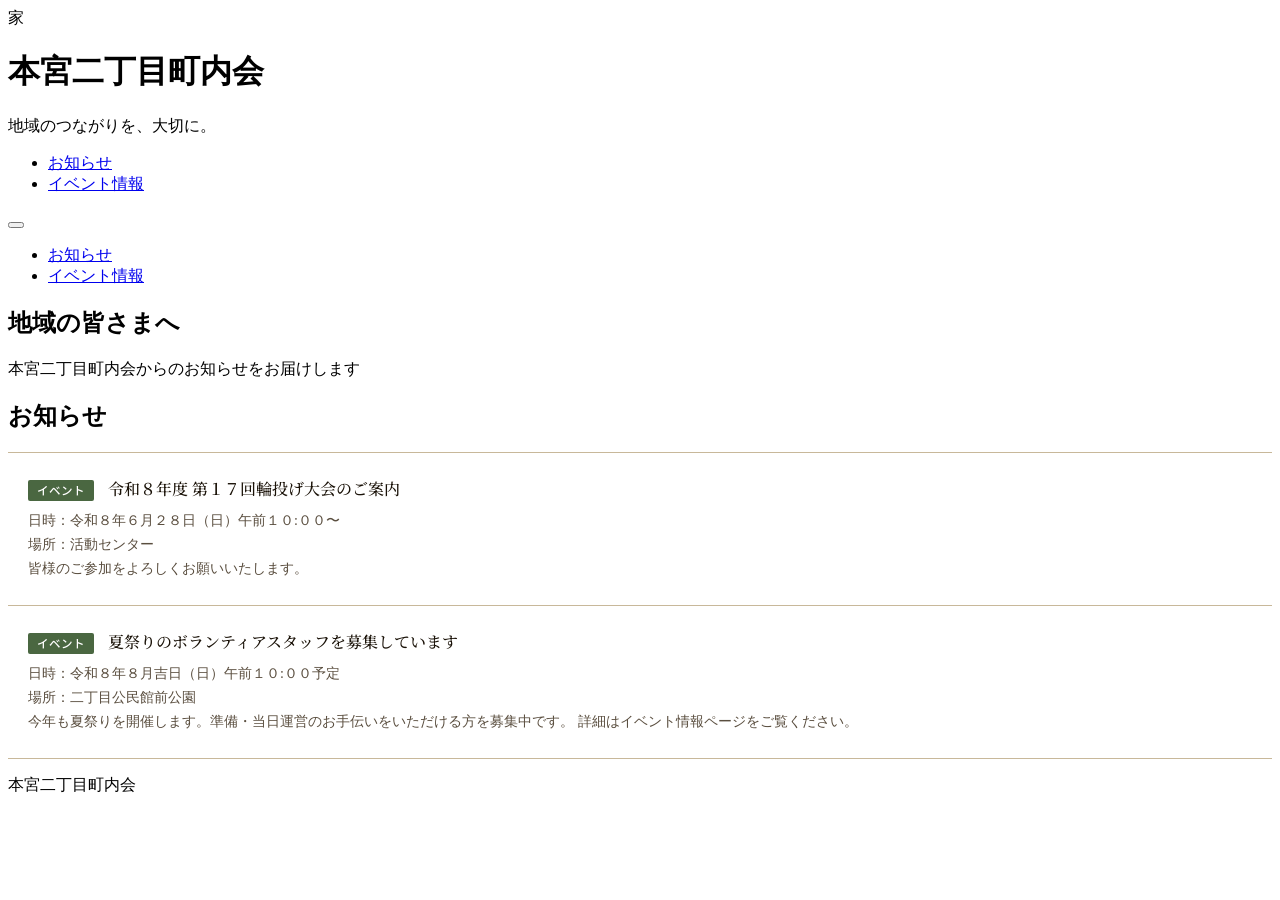
==== index.html @ 58e50c39 "Comment out footer contact and copyright information Comment out contact and copyright paragraphs in" ====
<!DOCTYPE html>
<html lang="ja">
<head>
  <meta charset="UTF-8">
  <meta name="viewport" content="width=device-width, initial-scale=1.0">
  <title>本宮二丁目町内会</title>
  <link rel="stylesheet" href="css/style.css">
  <link rel="preconnect" href="https://fonts.googleapis.com">
  <link href="https://fonts.googleapis.com/css2?family=Noto+Serif+JP:wght@400;500;700&family=Noto+Sans+JP:wght@400;500&display=swap" rel="stylesheet">
</head>
<body>

  <!-- ヘッダー -->
  <header class="site-header">
    <div class="header-inner">
      <div class="site-title">
        <span class="kamon">家</span>
        <div class="title-text">
          <h1>本宮二丁目町内会</h1>
          <p class="tagline">地域のつながりを、大切に。</p>
        </div>
      </div>
      <nav class="global-nav">
        <ul>
          <li><a href="index.html" class="active">お知らせ</a></li>
          <li><a href="events.html">イベント情報</a></li>
        </ul>
      </nav>
      <button class="hamburger" id="hamburger" aria-label="メニュー">
        <span></span><span></span><span></span>
      </button>
    </div>
  </header>

  <!-- モバイルナビ -->
  <nav class="mobile-nav" id="mobileNav">
    <ul>
      <li><a href="index.html">お知らせ</a></li>
      <li><a href="events.html">イベント情報</a></li>
    </ul>
  </nav>

  <!-- ヒーローセクション -->
  <section class="hero">
    <div class="hero-inner">
      <div class="hero-deco-line"></div>
      <h2 class="hero-title">地域の皆さまへ</h2>
      <p class="hero-sub">本宮二丁目町内会からのお知らせをお届けします</p>
      <div class="hero-deco-line"></div>
    </div>
  </section>

  <!-- メインコンテンツ -->
  <main class="main-content">
    <div class="container">

      <!-- お知らせ一覧 -->
      <section class="section">
        <h2 class="section-title"><span class="title-deco">お知らせ</span></h2>

        <div class="news-list">

          <!-- ★ここにお知らせを追加していきます★ -->

          <article style="padding: 24px 0; border-bottom: 1px solid #c8b89a; border-top: 1px solid #c8b89a;">
            <div style="padding-left: 20px; margin: 0; display: block; text-align: left;">
              <h3 style="font-family: 'Noto Serif JP', 'Yu Mincho', serif; font-size: 1rem; font-weight: 500; line-height: 1.5; margin: 0 0 8px 0; padding: 0;">
                <span style="background: #4a6741; color: #fff; font-size: 0.72rem; font-weight: 500; padding: 2px 9px; border-radius: 2px; display: inline-block; margin-right: 10px; font-family: 'Noto Sans JP', sans-serif;">イベント</span>
                <a href="events.html" style="color: #1a1208; text-decoration: none;">令和８年度 第１７回輪投げ大会のご案内</a>
              </h3>
              <p style="font-size: 0.88rem; color: #5a4e3f; line-height: 1.7; margin: 0; padding: 0;">
                日時：令和８年６月２８日（日）午前１０:００〜<br>
                場所：活動センター<br>
                皆様のご参加をよろしくお願いいたします。
              </p>
            </div>
          </article>

          <article style="padding: 24px 0; border-bottom: 1px solid #c8b89a;">
            <div style="padding-left: 20px; margin: 0; display: block; text-align: left;">
              <h3 style="font-family: 'Noto Serif JP', 'Yu Mincho', serif; font-size: 1rem; font-weight: 500; line-height: 1.5; margin: 0 0 8px 0; padding: 0;">
                <span style="background: #4a6741; color: #fff; font-size: 0.72rem; font-weight: 500; padding: 2px 9px; border-radius: 2px; display: inline-block; margin-right: 10px; font-family: 'Noto Sans JP', sans-serif;">イベント</span>
                <a href="events.html" style="color: #1a1208; text-decoration: none;">夏祭りのボランティアスタッフを募集しています</a>
              </h3>
              <p style="font-size: 0.88rem; color: #5a4e3f; line-height: 1.7; margin: 0; padding: 0;">
                日時：令和８年８月吉日（日）午前１０:００予定<br>
                場所：二丁目公民館前公園<br>
                今年も夏祭りを開催します。準備・当日運営のお手伝いをいただける方を募集中です。
                詳細はイベント情報ページをご覧ください。
              </p>
            </div>
          </article>
          

        </div><!-- /.news-list -->
      </section>

    </div><!-- /.container -->
  </main>

  <!-- フッター -->
  <footer class="site-footer">
    <div class="footer-inner">
      <p class="footer-name">本宮二丁目町内会</p>
      <!-- <p class="footer-contact">お問い合わせ：chonaikai@example.com</p> -->
      <!-- <p class="footer-copy">&copy; 2020 本宮二丁目町内会</p> -->
    </div>
  </footer>

  <script src="js/main.js"></script>
</body>
</html>
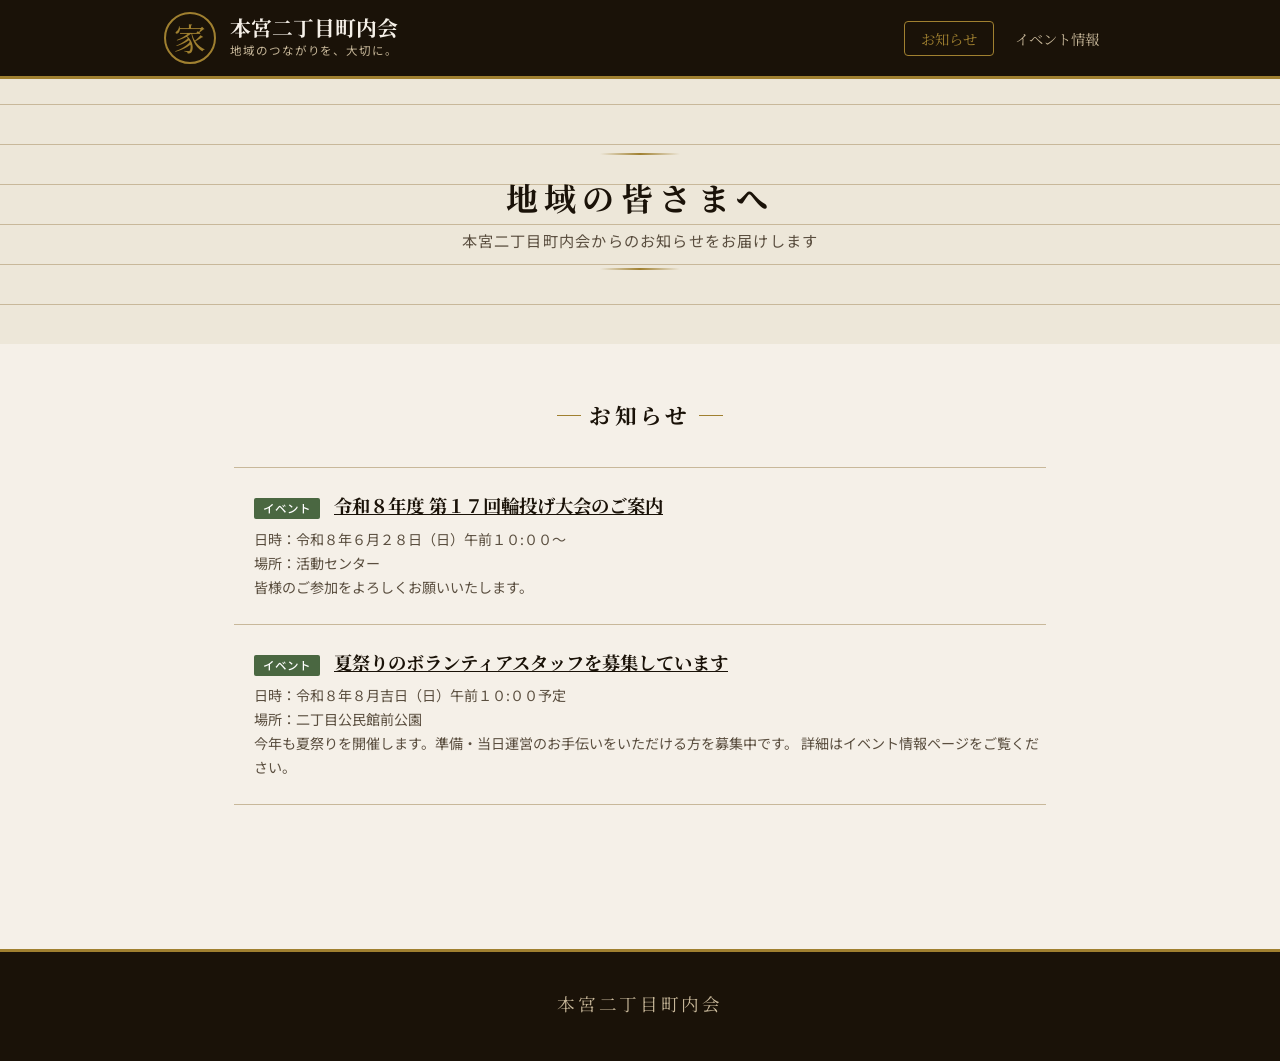
==== commit 0410d18f: "Clean up index.html and enhance link styles Removed commented sections and updated link styles." ====
--- a/index.html
+++ b/index.html
@@ -10,7 +10,6 @@
 </head>
 <body>
 
-  <!-- ヘッダー -->
   <header class="site-header">
     <div class="header-inner">
       <div class="site-title">
@@ -32,7 +31,6 @@
     </div>
   </header>
 
-  <!-- モバイルナビ -->
   <nav class="mobile-nav" id="mobileNav">
     <ul>
       <li><a href="index.html">お知らせ</a></li>
@@ -40,7 +38,6 @@
     </ul>
   </nav>
 
-  <!-- ヒーローセクション -->
   <section class="hero">
     <div class="hero-inner">
       <div class="hero-deco-line"></div>
@@ -50,23 +47,19 @@
     </div>
   </section>
 
-  <!-- メインコンテンツ -->
   <main class="main-content">
     <div class="container">
 
-      <!-- お知らせ一覧 -->
       <section class="section">
         <h2 class="section-title"><span class="title-deco">お知らせ</span></h2>
 
         <div class="news-list">
 
-          <!-- ★ここにお知らせを追加していきます★ -->
-
           <article style="padding: 24px 0; border-bottom: 1px solid #c8b89a; border-top: 1px solid #c8b89a;">
             <div style="padding-left: 20px; margin: 0; display: block; text-align: left;">
               <h3 style="font-family: 'Noto Serif JP', 'Yu Mincho', serif; font-size: 1rem; font-weight: 500; line-height: 1.5; margin: 0 0 8px 0; padding: 0;">
                 <span style="background: #4a6741; color: #fff; font-size: 0.72rem; font-weight: 500; padding: 2px 9px; border-radius: 2px; display: inline-block; margin-right: 10px; font-family: 'Noto Sans JP', sans-serif;">イベント</span>
-                <a href="events.html" style="color: #1a1208; text-decoration: none;">令和８年度 第１７回輪投げ大会のご案内</a>
+                <a href="events.html" style="color: #1a1208; text-decoration: underline; font-weight: bold; font-size: 1.15rem;">令和８年度 第１７回輪投げ大会のご案内</a>
               </h3>
               <p style="font-size: 0.88rem; color: #5a4e3f; line-height: 1.7; margin: 0; padding: 0;">
                 日時：令和８年６月２８日（日）午前１０:００〜<br>
@@ -80,7 +73,7 @@
             <div style="padding-left: 20px; margin: 0; display: block; text-align: left;">
               <h3 style="font-family: 'Noto Serif JP', 'Yu Mincho', serif; font-size: 1rem; font-weight: 500; line-height: 1.5; margin: 0 0 8px 0; padding: 0;">
                 <span style="background: #4a6741; color: #fff; font-size: 0.72rem; font-weight: 500; padding: 2px 9px; border-radius: 2px; display: inline-block; margin-right: 10px; font-family: 'Noto Sans JP', sans-serif;">イベント</span>
-                <a href="events.html" style="color: #1a1208; text-decoration: none;">夏祭りのボランティアスタッフを募集しています</a>
+                <a href="events.html" style="color: #1a1208; text-decoration: underline; font-weight: bold; font-size: 1.15rem;">夏祭りのボランティアスタッフを募集しています</a>
               </h3>
               <p style="font-size: 0.88rem; color: #5a4e3f; line-height: 1.7; margin: 0; padding: 0;">
                 日時：令和８年８月吉日（日）午前１０:００予定<br>
@@ -90,22 +83,16 @@
               </p>
             </div>
           </article>
-          
 
-        </div><!-- /.news-list -->
-      </section>
+        </div></section>
 
-    </div><!-- /.container -->
-  </main>
+    </div></main>
 
-  <!-- フッター -->
   <footer class="site-footer">
     <div class="footer-inner">
       <p class="footer-name">本宮二丁目町内会</p>
-      <!-- <p class="footer-contact">お問い合わせ：chonaikai@example.com</p> -->
-      <!-- <p class="footer-copy">&copy; 2020 本宮二丁目町内会</p> -->
     </div>
-  </footer>
+  </header>
 
   <script src="js/main.js"></script>
 </body>
--- a/css/style.css
+++ b/css/style.css
@@ -0,0 +1,546 @@
+/* =====================================================
+   〇〇町内会 スタイルシート
+   和風・落ち着いたデザイン
+   ===================================================== */
+
+/* --- リセット & 基本設定 --- */
+*, *::before, *::after { box-sizing: border-box; margin: 0; padding: 0; }
+
+:root {
+  --ink:       #2c2418;      /* 墨色：メインテキスト */
+  --sumi:      #1a1208;      /* 濃墨：タイトル */
+  --washi:     #f5f0e8;      /* 和紙色：背景 */
+  --cream:     #ede7d9;      /* クリーム：セクション背景 */
+  --border:    #c8b89a;      /* 薄茶：罫線 */
+  --akane:     #8b2e2e;      /* 茜色：アクセント */
+  --moegi:     #4a6741;      /* 萌黄色：タグ */
+  --kon:       #2d4a6b;      /* 紺色：リンク */
+  --gold:      #a08030;      /* 金色：装飾 */
+
+  --font-serif: 'Noto Serif JP', 'Yu Mincho', serif;
+  --font-sans:  'Noto Sans JP', 'Hiragino Kaku Gothic Pro', sans-serif;
+
+  --shadow-sm: 0 1px 4px rgba(44,36,24,0.08);
+  --shadow-md: 0 3px 12px rgba(44,36,24,0.12);
+  --radius:    4px;
+}
+
+html { scroll-behavior: smooth; }
+
+body {
+  background-color: var(--washi);
+  color: var(--ink);
+  font-family: var(--font-sans);
+  font-size: 16px;
+  line-height: 1.8;
+}
+
+a { color: var(--kon); text-decoration: none; }
+a:hover { text-decoration: underline; color: var(--akane); }
+
+img { max-width: 100%; height: auto; display: block; }
+
+/* --- ヘッダー --- */
+.site-header {
+  background-color: var(--sumi);
+  border-bottom: 3px solid var(--gold);
+  position: sticky;
+  top: 0;
+  z-index: 100;
+}
+
+.header-inner {
+  max-width: 1000px;
+  margin: 0 auto;
+  padding: 12px 24px;
+  display: flex;
+  align-items: center;
+  gap: 20px;
+}
+
+.site-title {
+  display: flex;
+  align-items: center;
+  gap: 14px;
+  flex: 1;
+}
+
+.kamon {
+  font-family: var(--font-serif);
+  font-size: 2rem;
+  color: var(--gold);
+  border: 2px solid var(--gold);
+  width: 52px;
+  height: 52px;
+  display: flex;
+  align-items: center;
+  justify-content: center;
+  border-radius: 50%;
+  flex-shrink: 0;
+  letter-spacing: 0;
+}
+
+.title-text h1 {
+  font-family: var(--font-serif);
+  font-size: 1.3rem;
+  color: #f5f0e8;
+  font-weight: 700;
+  line-height: 1.2;
+}
+
+.tagline {
+  font-size: 0.72rem;
+  color: var(--border);
+  letter-spacing: 0.08em;
+}
+
+/* --- グローバルナビ --- */
+.global-nav ul {
+  display: flex;
+  list-style: none;
+  gap: 4px;
+}
+
+.global-nav a {
+  color: var(--border);
+  font-family: var(--font-serif);
+  font-size: 0.9rem;
+  padding: 6px 16px;
+  border: 1px solid transparent;
+  border-radius: var(--radius);
+  transition: all 0.2s;
+  white-space: nowrap;
+}
+
+.global-nav a:hover,
+.global-nav a.active {
+  color: var(--gold);
+  border-color: var(--gold);
+  text-decoration: none;
+}
+
+/* --- ハンバーガー --- */
+.hamburger {
+  display: none;
+  flex-direction: column;
+  gap: 5px;
+  background: none;
+  border: none;
+  cursor: pointer;
+  padding: 6px;
+}
+
+.hamburger span {
+  display: block;
+  width: 24px;
+  height: 2px;
+  background: var(--border);
+  transition: all 0.3s;
+}
+
+/* --- モバイルナビ --- */
+.mobile-nav {
+  display: none;
+  background: var(--sumi);
+  border-bottom: 2px solid var(--gold);
+}
+
+.mobile-nav.open { display: block; }
+
+.mobile-nav ul { list-style: none; }
+
+.mobile-nav a {
+  display: block;
+  padding: 14px 24px;
+  color: var(--border);
+  font-family: var(--font-serif);
+  border-bottom: 1px solid #333;
+}
+
+.mobile-nav a:hover { color: var(--gold); text-decoration: none; }
+
+/* --- ヒーローセクション --- */
+.hero {
+  background-color: var(--cream);
+  background-image:
+    repeating-linear-gradient(
+      0deg,
+      transparent,
+      transparent 39px,
+      var(--border) 39px,
+      var(--border) 40px
+    );
+  padding: 60px 24px;
+  text-align: center;
+}
+
+.hero-inner { max-width: 600px; margin: 0 auto; }
+
+.hero-deco-line {
+  width: 80px;
+  height: 2px;
+  background: linear-gradient(to right, transparent, var(--gold), transparent);
+  margin: 14px auto;
+}
+
+.hero-title {
+  font-family: var(--font-serif);
+  font-size: 2rem;
+  color: var(--sumi);
+  font-weight: 700;
+  letter-spacing: 0.2em;
+}
+
+.hero-sub {
+  font-size: 0.95rem;
+  color: #5a4e3f;
+  letter-spacing: 0.08em;
+}
+
+/* --- ページヒーロー（内部ページ） --- */
+.page-hero {
+  background-color: var(--cream);
+  border-bottom: 2px solid var(--border);
+  padding: 40px 24px;
+  text-align: center;
+}
+
+.page-hero h2 {
+  font-family: var(--font-serif);
+  font-size: 1.8rem;
+  color: var(--sumi);
+  letter-spacing: 0.2em;
+}
+
+.page-hero p {
+  font-size: 0.9rem;
+  color: #6a5c4a;
+  margin-top: 6px;
+}
+
+/* --- メインコンテンツ --- */
+.main-content { padding: 48px 0 80px; }
+
+.container {
+  max-width: 860px;
+  margin: 0 auto;
+  padding: 0 24px;
+}
+
+.section { margin-bottom: 64px; }
+
+.section-title {
+  text-align: center;
+  margin-bottom: 32px;
+}
+
+.title-deco {
+  font-family: var(--font-serif);
+  font-size: 1.35rem;
+  color: var(--sumi);
+  letter-spacing: 0.18em;
+  position: relative;
+  display: inline-block;
+  padding: 0 32px;
+}
+
+.title-deco::before,
+.title-deco::after {
+  content: '';
+  position: absolute;
+  top: 50%;
+  width: 24px;
+  height: 1px;
+  background: var(--gold);
+}
+
+.title-deco::before { right: 100%; margin-right: -24px; }
+.title-deco::after  { left:  100%; margin-left:  -24px; }
+
+
+/* --- お知らせリスト --- */
+.news-list { display: flex; flex-direction: column; gap: 0; }
+
+/* ★ここを以下のように書き換えます */
+.news-item {
+  padding: 24px 0;
+  border-bottom: 1px solid var(--border);
+  /* 縦横のマス目設定（grid）を消して、シンプルな配置にします */
+  display: block; 
+  /* 左端のスタート位置を20px右にずらして綺麗に揃えます */
+  padding-left: 20px; 
+}
+.news-item {
+  padding: 24px 0;
+  border-bottom: 1px solid var(--border);
+  display: grid;
+  grid-template-columns: auto auto 1fr;
+  grid-template-rows: auto auto;
+  gap: 4px 12px;
+  align-items: start;
+}
+
+.news-item:first-child { border-top: 1px solid var(--border); }
+
+.news-date {
+  grid-row: 1;
+  grid-column: 1;
+  font-size: 0.82rem;
+  color: #7a6a58;
+  white-space: nowrap;
+  padding-top: 3px;
+}
+
+.news-tag {
+  grid-row: 1;
+  grid-column: 2;
+  font-size: 0.72rem;
+  font-weight: 500;
+  padding: 2px 9px;
+  border-radius: 2px;
+  white-space: nowrap;
+}
+
+.tag-important { background: #7a1a1a; color: #fff; }
+.tag-event     { background: var(--moegi); color: #fff; }
+.tag-info      { background: var(--kon); color: #fff; }
+
+.news-headline {
+  grid-row: 1;
+  grid-column: 3;
+  font-family: var(--font-serif);
+  font-size: 1rem;
+  font-weight: 500;
+  line-height: 1.5;
+}
+
+.news-headline a { color: var(--sumi); }
+.news-headline a:hover { color: var(--akane); text-decoration: none; }
+
+.news-body {
+  grid-row: 2;
+  grid-column: 1 / -1;
+  font-size: 0.88rem;
+  color: #5a4e3f;
+  line-height: 1.7;
+  padding-left: 2px;
+}
+
+/* --- イベントカード --- */
+.event-list { display: flex; flex-direction: column; gap: 24px; }
+
+.event-card {
+  background: #fff;
+  border: 1px solid var(--border);
+  border-left: 4px solid var(--akane);
+  border-radius: var(--radius);
+  display: flex;
+  gap: 0;
+  box-shadow: var(--shadow-sm);
+  overflow: hidden;
+}
+
+/* ↓↓↓ 修正後：この内容に書き換えてください ↓↓↓ */
+.event-date-block {
+  background: var(--akane);
+  color: #fff;
+  display: flex;
+  flex-direction: column;
+  align-items: center;
+  justify-content: center;
+  /* ★高さを固定（height: 80px）するのをやめて、下まで届くようにします */
+  width: 80px;
+  align-self: stretch; /* これで右側の長さに合わせて下まで100%伸びます */
+  text-align: center;
+  flex-shrink: 0;
+  gap: 4px; /* 文字の間のすき間を少しだけ広げて見やすく */
+  padding: 15px 0; /* 上下に最低限の余白を確保します */
+}
+
+.event-year {
+  font-size: 1rem;
+  color: #fff;
+  line-height: 1.2;
+}
+
+.event-month {
+  font-size: 1rem;
+  color: #fff;
+  line-height: 1.2;
+}
+
+.event-day {
+  font-family: var(--font-serif);
+  font-size: 1rem;
+  font-weight: 700;
+  line-height: 1.2;
+}
+
+
+
+.event-body { padding: 20px 24px; flex: 1; }
+
+.event-title {
+  font-family: var(--font-serif);
+  font-size: 1.15rem;
+  font-weight: 700;
+  color: var(--sumi);
+  margin-bottom: 8px;
+}
+
+.event-meta {
+  list-style: none;
+  display: flex;
+  flex-wrap: wrap;
+  gap: 4px 20px;
+  font-size: 0.85rem;
+  color: #6a5c4a;
+  margin-bottom: 10px;
+}
+
+.event-desc {
+  font-size: 0.9rem;
+  color: #4a3e2e;
+  line-height: 1.75;
+}
+
+.event-photo {
+  margin-top: 14px;
+  border-radius: var(--radius);
+  max-height: 260px;
+  object-fit: cover;
+  width: 100%;
+}
+
+/* --- ギャラリー --- */
+.gallery-note {
+  font-size: 0.85rem;
+  color: #7a6a58;
+  text-align: center;
+  margin-bottom: 20px;
+}
+
+.gallery-grid {
+  display: grid;
+  grid-template-columns: repeat(auto-fill, minmax(220px, 1fr));
+  gap: 16px;
+}
+
+.gallery-empty {
+  grid-column: 1 / -1;
+  text-align: center;
+  color: #9a8a78;
+  padding: 40px;
+  border: 1px dashed var(--border);
+  border-radius: var(--radius);
+  font-size: 0.9rem;
+}
+
+.gallery-item {
+  border: 1px solid var(--border);
+  border-radius: var(--radius);
+  overflow: hidden;
+  background: #fff;
+}
+
+.gallery-item img {
+  width: 100%;
+  height: 160px;
+  object-fit: cover;
+}
+
+.gallery-item figcaption {
+  padding: 8px 12px;
+  font-size: 0.82rem;
+  color: #6a5c4a;
+  text-align: center;
+  background: var(--cream);
+}
+
+/* --- フッター --- */
+.site-footer {
+  background: var(--sumi);
+  border-top: 3px solid var(--gold);
+  padding: 36px 24px;
+  text-align: center;
+}
+
+.footer-name {
+  font-family: var(--font-serif);
+  font-size: 1.1rem;
+  color: var(--border);
+  letter-spacing: 0.15em;
+  margin-bottom: 6px;
+}
+
+.footer-contact {
+  font-size: 0.85rem;
+  color: #9a8a78;
+  margin-bottom: 10px;
+}
+
+.footer-copy {
+  font-size: 0.78rem;
+  color: #6a5a48;
+}
+
+/* --- レスポンシブ（スマホ対応） --- */
+@media (max-width: 680px) {
+  .global-nav { display: none; }
+  .hamburger  { display: flex; }
+
+  .hero-title { font-size: 1.5rem; }
+
+  /* ★ここから下を書き換えます（邪魔な grid 指定を一掃します） */
+  .news-item {
+    display: block; /* スマホでも grid を解除してブロックにします */
+    padding-left: 20px; /* 左側の余白をキープ */
+  }
+
+  .news-headline {
+    /* grid 用の指定（grid-row など）をすべて削除 */
+    margin-bottom: 8px;
+  }
+
+  .news-body {
+    /* grid 用の指定（grid-row や 1 / -1 など）をすべて削除 */
+    padding-left: 0;
+  }
+  /* ★ここまで */
+
+  .event-card { flex-direction: column; }
+
+  .event-date-block {
+    flex-direction: row;
+    gap: 8px;
+    padding: 12px 20px;
+    align-items: baseline;
+  }
+
+  .event-day { font-size: 1.5rem; }
+
+  .title-deco { font-size: 1.1rem; }
+}
+
+/* スマートフォン用の調整（画面幅が768px以下のとき） */
+@media screen and (max-width: 768px) {
+  .event-card {
+    flex-direction: column; /* 日付と内容を縦並びにする */
+    align-items: stretch;
+  }
+
+  .event-date-block {
+    width: 100% !important; /* 横幅をいっぱいに広げる */
+    padding: 10px !important;
+    flex-direction: row !important; /* 年月日を横並びにする */
+    justify-content: center;
+    gap: 10px;
+    height: auto !important;
+  }
+
+  .event-year, .event-month, .event-day {
+    font-size: 1.1rem !important; /* 文字の大きさをスマホに合わせる */
+    line-height: 1 !important;
+  }
+}
+
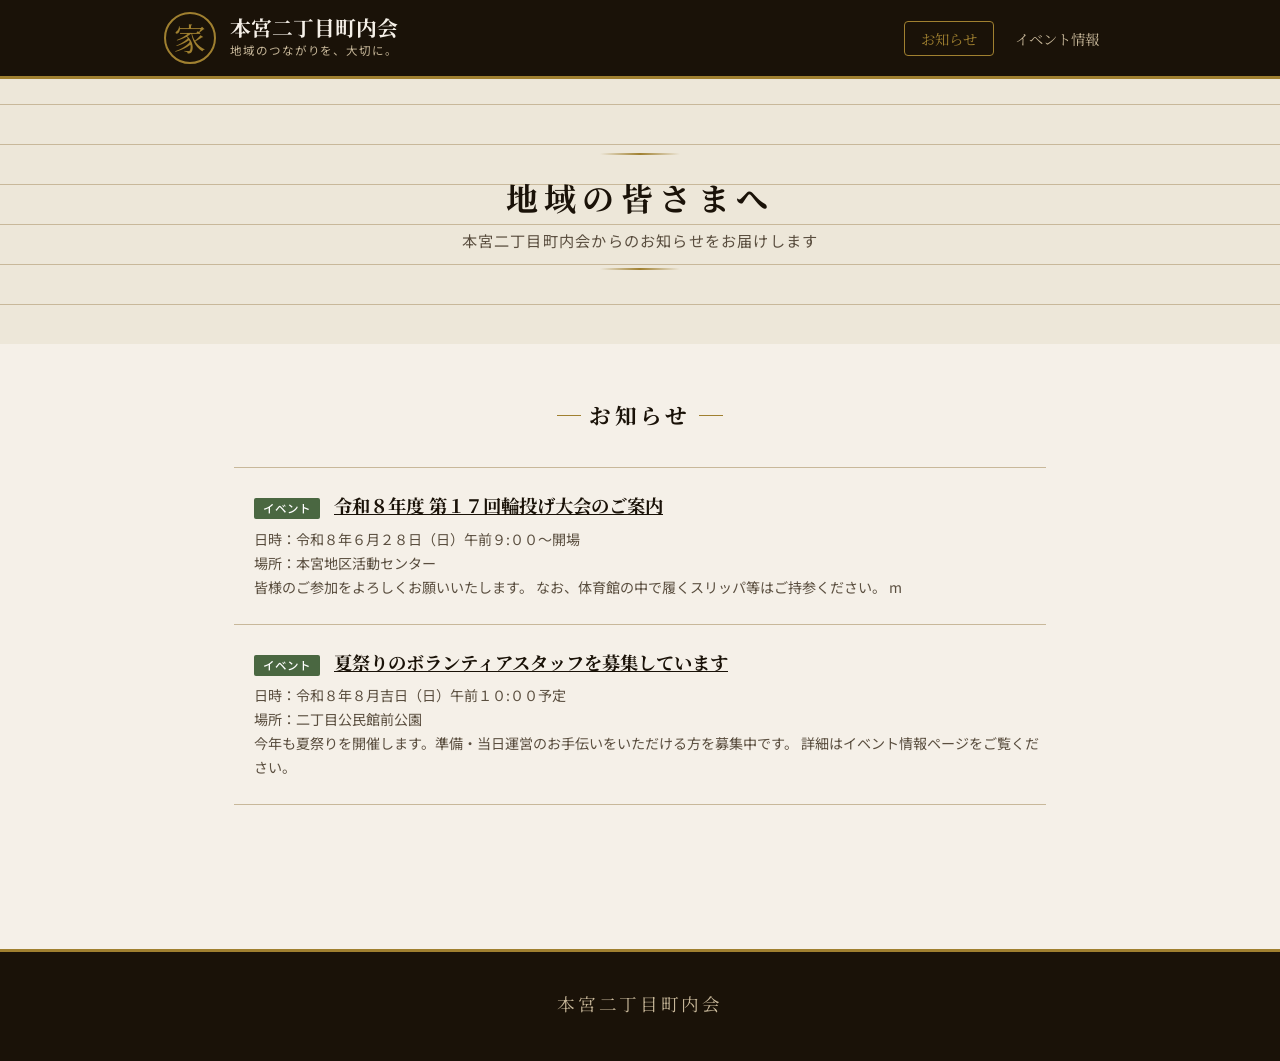
==== commit 3f0ffc4d: "Update index.html" ====
--- a/index.html
+++ b/index.html
@@ -62,9 +62,11 @@
                 <a href="events.html" style="color: #1a1208; text-decoration: underline; font-weight: bold; font-size: 1.15rem;">令和８年度 第１７回輪投げ大会のご案内</a>
               </h3>
               <p style="font-size: 0.88rem; color: #5a4e3f; line-height: 1.7; margin: 0; padding: 0;">
-                日時：令和８年６月２８日（日）午前１０:００〜<br>
-                場所：活動センター<br>
+                日時：令和８年６月２８日（日）午前９:００〜開場<br>
+                場所：本宮地区活動センター<br>
                 皆様のご参加をよろしくお願いいたします。
+                なお、体育館の中で履くスリッパ等はご持参ください。
+                m
               </p>
             </div>
           </article>
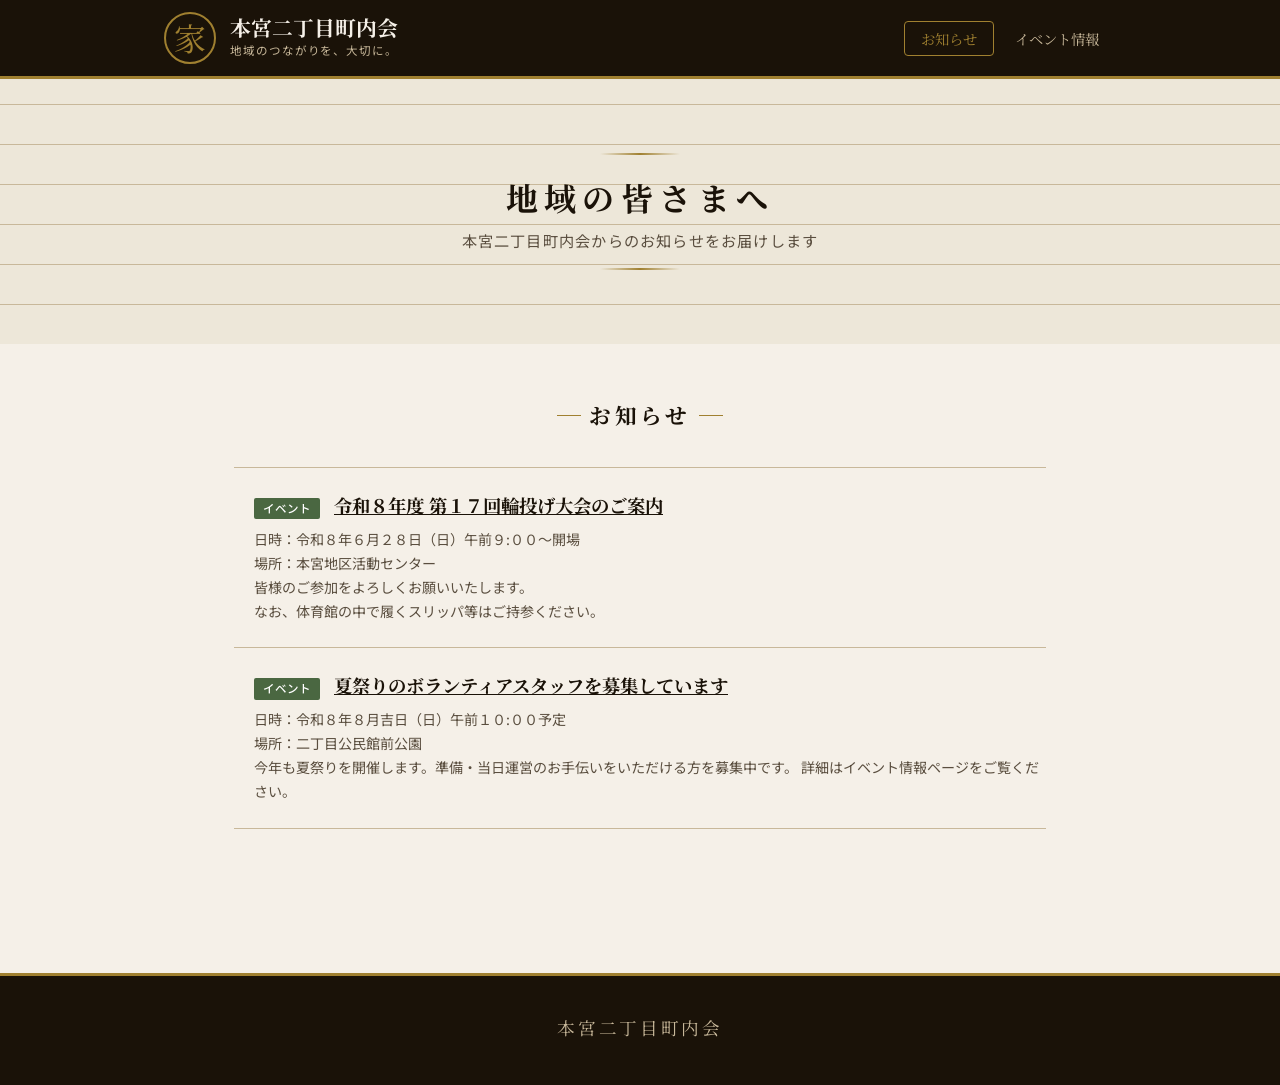
==== commit cb9b07eb: "Fix HTML formatting for participation message" ====
--- a/index.html
+++ b/index.html
@@ -64,9 +64,8 @@
               <p style="font-size: 0.88rem; color: #5a4e3f; line-height: 1.7; margin: 0; padding: 0;">
                 日時：令和８年６月２８日（日）午前９:００〜開場<br>
                 場所：本宮地区活動センター<br>
-                皆様のご参加をよろしくお願いいたします。
+                皆様のご参加をよろしくお願いいたします。<br>
                 なお、体育館の中で履くスリッパ等はご持参ください。
-                m
               </p>
             </div>
           </article>
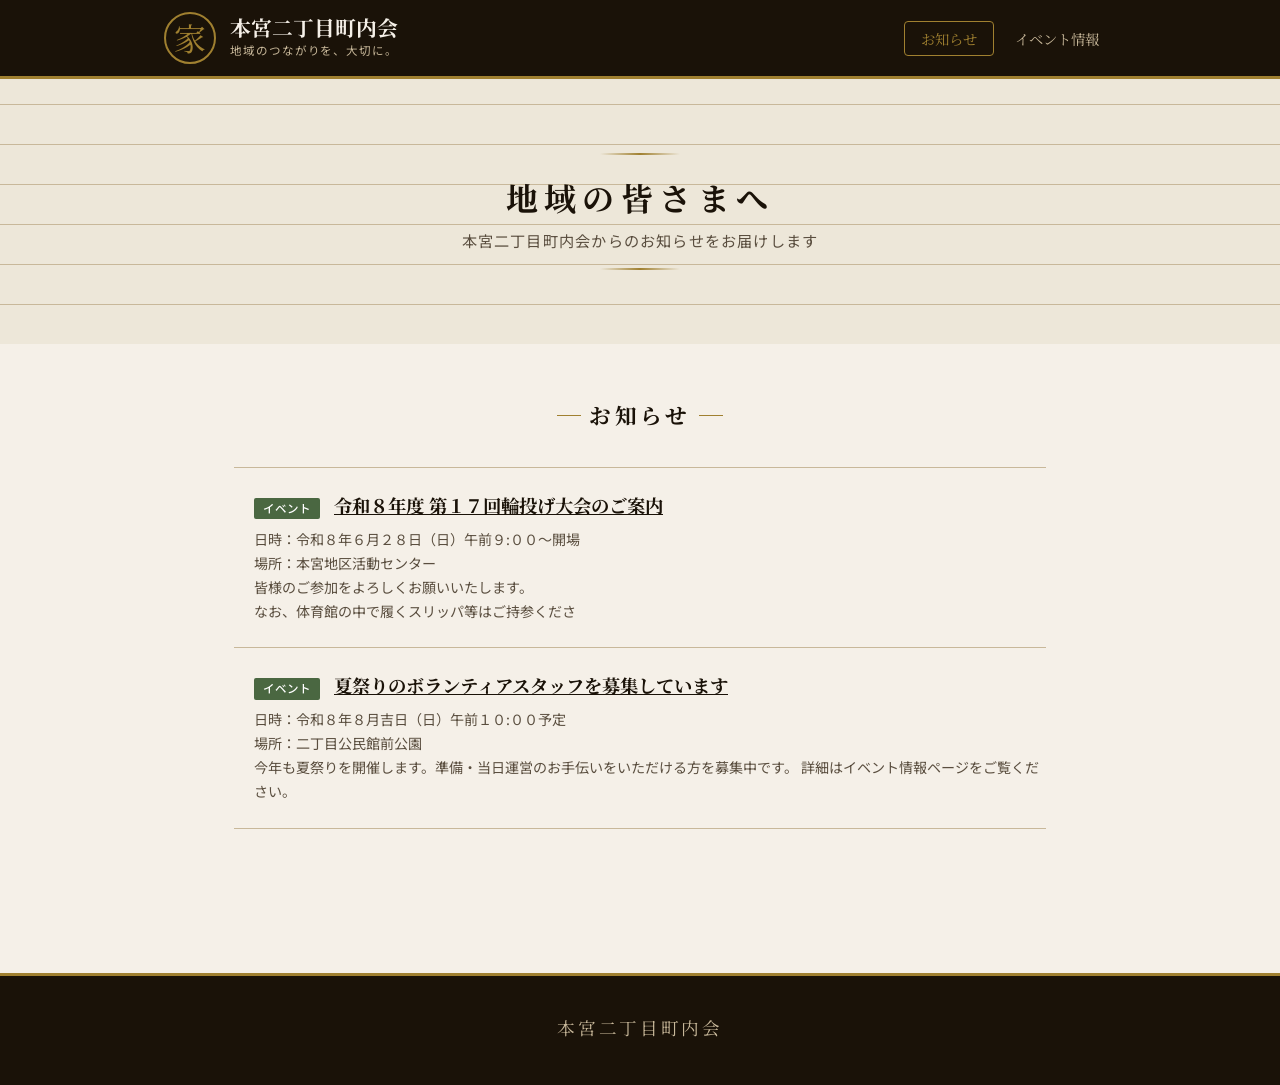
==== commit 510f450f: "Update index.html" ====
--- a/index.html
+++ b/index.html
@@ -65,7 +65,7 @@
                 日時：令和８年６月２８日（日）午前９:００〜開場<br>
                 場所：本宮地区活動センター<br>
                 皆様のご参加をよろしくお願いいたします。<br>
-                なお、体育館の中で履くスリッパ等はご持参ください。
+                なお、体育館の中で履くスリッパ等はご持参くださ
               </p>
             </div>
           </article>
